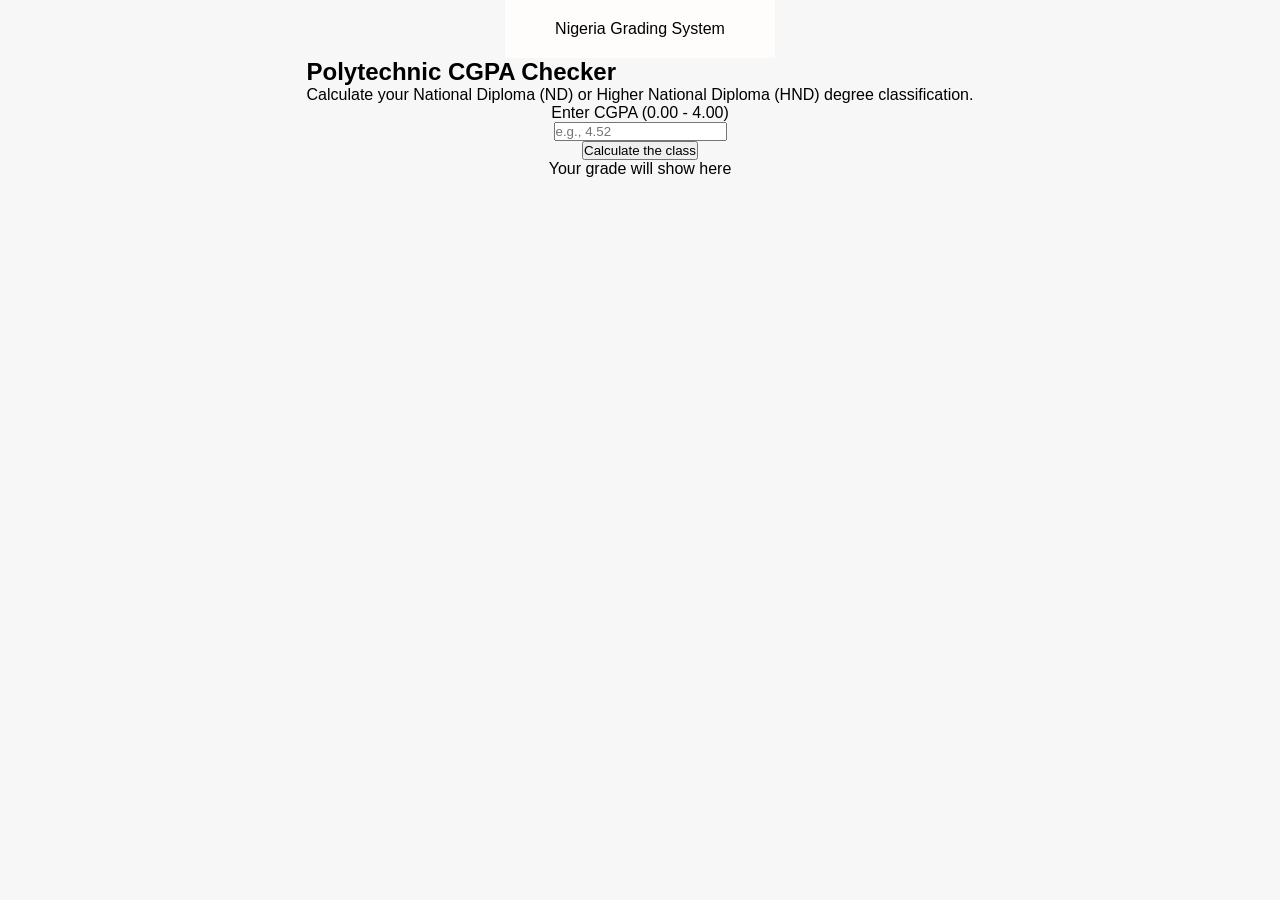
==== polytechnic.html @ af79566e "first commit" ====
<!DOCTYPE html>
<html lang="en">
<head>
    <meta charset="UTF-8">
    <meta name="viewport" content="width=device-width, initial-scale=1.0">
    <title>Document</title>
    <link rel="stylesheet" href="style.css">
</head>
<body>
    <nav>
        <a href="index.html">Nigeria Grading System</a>
    </nav>
    
    <div>
        <h2>Polytechnic CGPA Checker</h2>
        <p>Calculate your National Diploma (ND) or Higher National Diploma (HND) degree classification.</p>
        
    </div>

    <label for="form">Enter CGPA (0.00 - 4.00)</label>
    <input 
    id="gradie"
    type="number"
    placeholder="e.g., 4.52">
    <button onclick="showResult()">Calculate the class</button>



    <p id="seeResult">Your grade will show here</p>

    <script src="script.js"></script>
</body>
</html>
---- style.css ----
*{
    margin: 0;
    padding: 0;
    box-sizing: border-box;
}

body{
    background-color: #f7f7f7;
    font-family: Arial, Helvetica, sans-serif;
    display: flex;
    flex-direction: column;
    align-items: center;
}

nav a{
   text-decoration: none; 
   color: black;
}

nav{
    display: flex;
    flex-direction: row;
    font-weight: 500;
    gap: 600px;
    padding: 20px 50px;
    background-color: #FEFDFB;
}

.nav-item1 a{
    text-decoration: none;
    color: black;
    padding: 0 30px;
}

.hero-section h2{
    font-weight: 800;
    font-size: 52px;
    text-align: center;
}

.hero-section{
    background-color: green;
    padding: 30px 30px;
    width: 100%;
    height: 60vh;

}

.hero-section p{
    font-weight: 600;
    font-size: 22px;
    padding: 26px 130px;
}

.gradecat{
    box-shadow: 0 0px 7.8px rgba(0, 0, 0, 0.32);
    border-radius: 20px;
    width: 400px;
    height: 200px;
    background-color: beige;
    padding: 30px;
    text-align: center;
}

.gradecat h6{
    font-size: 22px;
    font-weight: 500;
    padding-bottom: 10px;
}

.gradecat a{
    text-decoration: none;
    color: rgb(46, 45, 45);

}

.hero-section{
    color: white;
    font-weight: 700;
    text-align: center;
    padding: 50px 100px;
}

.grade-section{
    display: flex;
    gap: 20px;
    padding: 10px 50px;
    padding: 40px;
}

.big-container{
    width: 100%;
    max-width: 400px;
    padding: 20px;
    border-radius: 22px;
    /* border: 0.001px solid black; */
    box-shadow: 0 0px 7.2px rgba(0, 0, 0, 0.12);
    margin-top: 60px;
}

.big-container h1{
    padding: 20px;
    text-decoration: underline;
    font-weight: 600;
    margin-left: 15px;
}

.big-container input{
    padding: 20px 50px;
    border: 2px solid green;
    margin-left: 40px;
}

.big-container button{
    border-radius: 10px;
    color: white;
    background-color: red;
    padding: 10px 29px;
    border: none;
    display: block;
    margin-top: 20px;
    margin-left: 130px;

}

.big-container p{
    padding: 30px;
    text-align: center;
}
                                         
footer{
    display: flex;
    gap: 10px;
}
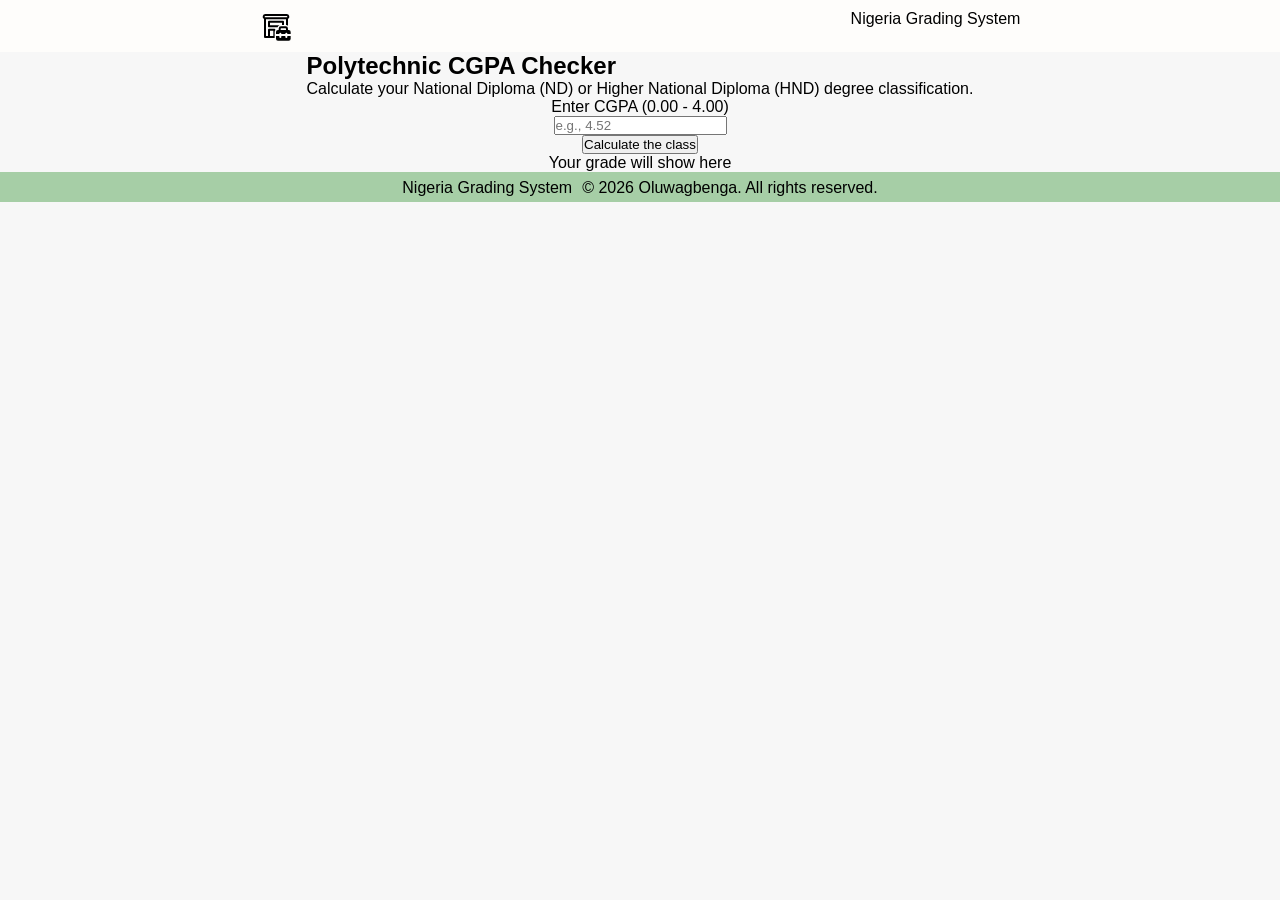
==== commit 4f96553f: "updated" ====
--- a/polytechnic.html
+++ b/polytechnic.html
@@ -7,7 +7,12 @@
     <link rel="stylesheet" href="style.css">
 </head>
 <body>
-    <nav>
+    <nav class="poly-nav" style="display: flex;">
+        <svg xmlns="http://www.w3.org/2000/svg" width="2em" height="2em" viewBox="0 0 24 24">
+	          <path d="M0 0h24v24H0z" fill="none" />
+	           <path fill="currentColor" d="M6.75 8a.75.75 0 0 0-.75.75v3.5c0 .414.336.75.75.75h6.438a2.76 2.76 0 0 1 1.415-1.5H7.5v-2h9v1.75H18v-2.5a.75.75 0 0 0-.75-.75zm4.75 6.75V15c-.314.418-.5.937-.5 1.5V21H3.75a.75.75 0 0 1-.75-.75V6.732A2 2 0 0 1 4 3h16a2 2 0 0 1 1 3.732v5.147a2.74 2.74 0 0 0-1.5-.618V7h-15v12.5H6v-4.75a.75.75 0 0 1 .75-.75h4a.75.75 0 0 1 .75.75M3.5 5a.5.5 0 0 0 .5.5h16a.5.5 0 0 0 0-1H4a.5.5 0 0 0-.5.5M10 19.5v-4H7.5v4zm4-4.5h-.5a1.5 1.5 0 0 0-1.5 1.5V18h2.5v-.25a.75.75 0 0 1 1.5 0V18h3v-.25a.75.75 0 0 1 1.5 0V18H23v-1.5a1.5 1.5 0 0 0-1.5-1.5H21v-1a1.75 1.75 0 0 0-1.75-1.75h-3.5A1.75 1.75 0 0 0 14 14zm1.5-1a.25.25 0 0 1 .25-.25h3.5a.25.25 0 0 1 .25.25v1h-4zM12 21.5v-2h2.5v.75a.75.75 0 0 0 1.5 0v-.75h3v.75a.75.75 0 0 0 1.5 0v-.75H23v2a1.5 1.5 0 0 1-1.5 1.5h-8a1.5 1.5 0 0 1-1.5-1.5" />
+            </svg>
+
         <a href="index.html">Nigeria Grading System</a>
     </nav>
     
@@ -28,6 +33,17 @@
 
     <p id="seeResult">Your grade will show here</p>
 
+    
+    <footer>
+        <div>
+             <p>Nigeria Grading System</p>
+        </div>
+
+        <div>
+            <p>© 2026 Oluwagbenga. All rights reserved.</p>
+        </div>
+    </footer>
+
     <script src="script.js"></script>
 </body>
 </html>
--- a/style.css
+++ b/style.css
@@ -17,13 +17,21 @@
    color: black;
 }
 
+.poly-nav{
+    width: 100%;
+
+}
+
 nav{
     display: flex;
     flex-direction: row;
-    font-weight: 500;
-    gap: 600px;
-    padding: 20px 50px;
+    font-weight: 400;
+    gap: 559px;
+    padding: 10px 50px;
     background-color: #FEFDFB;
+    position: sticky;
+    top: 0;
+    justify-content: center;
 }
 
 .nav-item1 a{
@@ -123,6 +131,8 @@
 
 }
 
+
+
 .big-container p{
     padding: 30px;
     text-align: center;
@@ -131,4 +141,9 @@
 footer{
     display: flex;
     gap: 10px;
+    background-color: rgb(166, 206, 166);
+    width: 100%;
+    justify-content: center;
+    height: 30px;
+    padding-top: 7px;
 }
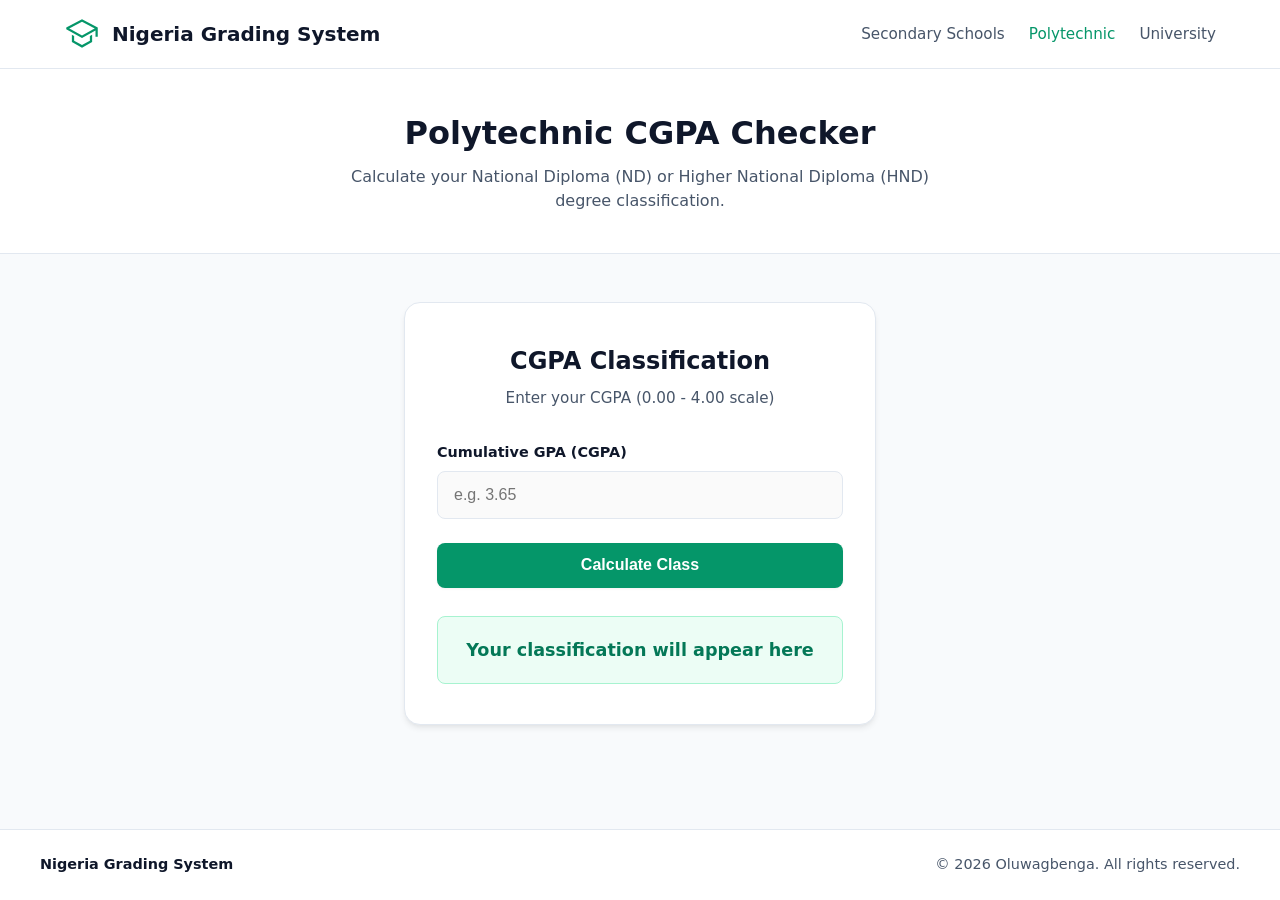
==== commit 22b42df1: "Redesign UI across all pages to be coherent, minimalistic, and modern Co-authored-by: EmmanuelKolawo" ====
--- a/polytechnic.html
+++ b/polytechnic.html
@@ -3,44 +3,62 @@
 <head>
     <meta charset="UTF-8">
     <meta name="viewport" content="width=device-width, initial-scale=1.0">
-    <title>Document</title>
+    <title>Polytechnic CGPA Checker</title>
     <link rel="stylesheet" href="style.css">
 </head>
 <body>
-    <nav class="poly-nav" style="display: flex;">
-        <svg xmlns="http://www.w3.org/2000/svg" width="2em" height="2em" viewBox="0 0 24 24">
-	          <path d="M0 0h24v24H0z" fill="none" />
-	           <path fill="currentColor" d="M6.75 8a.75.75 0 0 0-.75.75v3.5c0 .414.336.75.75.75h6.438a2.76 2.76 0 0 1 1.415-1.5H7.5v-2h9v1.75H18v-2.5a.75.75 0 0 0-.75-.75zm4.75 6.75V15c-.314.418-.5.937-.5 1.5V21H3.75a.75.75 0 0 1-.75-.75V6.732A2 2 0 0 1 4 3h16a2 2 0 0 1 1 3.732v5.147a2.74 2.74 0 0 0-1.5-.618V7h-15v12.5H6v-4.75a.75.75 0 0 1 .75-.75h4a.75.75 0 0 1 .75.75M3.5 5a.5.5 0 0 0 .5.5h16a.5.5 0 0 0 0-1H4a.5.5 0 0 0-.5.5M10 19.5v-4H7.5v4zm4-4.5h-.5a1.5 1.5 0 0 0-1.5 1.5V18h2.5v-.25a.75.75 0 0 1 1.5 0V18h3v-.25a.75.75 0 0 1 1.5 0V18H23v-1.5a1.5 1.5 0 0 0-1.5-1.5H21v-1a1.75 1.75 0 0 0-1.75-1.75h-3.5A1.75 1.75 0 0 0 14 14zm1.5-1a.25.25 0 0 1 .25-.25h3.5a.25.25 0 0 1 .25.25v1h-4zM12 21.5v-2h2.5v.75a.75.75 0 0 0 1.5 0v-.75h3v.75a.75.75 0 0 0 1.5 0v-.75H23v2a1.5 1.5 0 0 1-1.5 1.5h-8a1.5 1.5 0 0 1-1.5-1.5" />
-            </svg>
+    <header>
+        <nav>
+            <a href="index.html" class="nav-brand">
+                <svg xmlns="http://www.w3.org/2000/svg" width="1.8em" height="1.8em" viewBox="0 0 512 512">
+                    <path d="M0 0h512v512H0z" fill="none" />
+                    <path fill="currentColor" d="m368 350.643l-112 63l-112-63v-66.562l-32-17.778v103.054l144 81l144-81V266.303l-32 17.778z" />
+                    <path fill="currentColor" d="M256 45.977L32 162.125v27.734L256 314.3l192-106.663V296h32V162.125Zm160 142.831l-32 17.777L256 277.7l-128-71.115l-32-17.777l-22.179-12.322L256 82.023l182.179 94.463Z" />
+                </svg>
+                <span>Nigeria Grading System</span>
+            </a>
 
-        <a href="index.html">Nigeria Grading System</a>
-    </nav>
-    
-    <div>
-        <h2>Polytechnic CGPA Checker</h2>
-        <p>Calculate your National Diploma (ND) or Higher National Diploma (HND) degree classification.</p>
-        
-    </div>
+            <div class="nav-links">
+                <a href="secondary.html">Secondary Schools</a>
+                <a href="polytechnic.html" class="active">Polytechnic</a>
+                <a href="university.html">University</a>
+            </div>
+        </nav>
+    </header>
 
-    <label for="form">Enter CGPA (0.00 - 4.00)</label>
-    <input 
-    id="gradie"
-    type="number"
-    placeholder="e.g., 4.52">
-    <button onclick="showResult()">Calculate the class</button>
-
-
-
-    <p id="seeResult">Your grade will show here</p>
-
-    
-    <footer>
-        <div>
-             <p>Nigeria Grading System</p>
+    <main>
+        <div class="page-banner">
+            <h1>Polytechnic CGPA Checker</h1>
+            <p>Calculate your National Diploma (ND) or Higher National Diploma (HND) degree classification.</p>
         </div>
 
-        <div>
-            <p>© 2026 Oluwagbenga. All rights reserved.</p>
+        <div class="calculator-container">
+            <div class="calculator-card">
+                <h2>CGPA Classification</h2>
+                <p class="subtitle">Enter your CGPA (0.00 - 4.00 scale)</p>
+
+                <div class="form-group">
+                    <label for="gradie">Cumulative GPA (CGPA)</label>
+                    <input
+                        id="gradie"
+                        type="number"
+                        step="0.01"
+                        min="0"
+                        max="4"
+                        placeholder="e.g. 3.65">
+                </div>
+
+                <button onclick="showResult()">Calculate Class</button>
+
+                <div id="seeResult">Your classification will appear here</div>
+            </div>
+        </div>
+    </main>
+
+    <footer>
+        <div class="footer-content">
+            <span class="footer-brand">Nigeria Grading System</span>
+            <span>&copy; 2026 Oluwagbenga. All rights reserved.</span>
         </div>
     </footer>
 
--- a/style.css
+++ b/style.css
@@ -1,149 +1,375 @@
-*{
+:root {
+    --primary: #059669;
+    --primary-hover: #047857;
+    --primary-light: #ecfdf5;
+    --primary-border: #a7f3d0;
+    --text-dark: #0f172a;
+    --text-muted: #475569;
+    --bg-main: #f8fafc;
+    --bg-surface: #ffffff;
+    --border-color: #e2e8f0;
+    --radius-sm: 8px;
+    --radius-md: 12px;
+    --radius-lg: 16px;
+    --shadow-sm: 0 1px 3px rgba(0, 0, 0, 0.05);
+    --shadow-md: 0 4px 6px -1px rgba(0, 0, 0, 0.08), 0 2px 4px -2px rgba(0, 0, 0, 0.04);
+    --shadow-lg: 0 10px 15px -3px rgba(0, 0, 0, 0.1), 0 4px 6px -4px rgba(0, 0, 0, 0.05);
+}
+
+* {
     margin: 0;
     padding: 0;
     box-sizing: border-box;
 }
 
-body{
-    background-color: #f7f7f7;
-    font-family: Arial, Helvetica, sans-serif;
+body {
+    background-color: var(--bg-main);
+    color: var(--text-dark);
+    font-family: system-ui, -apple-system, BlinkMacSystemFont, 'Segoe UI', Roboto, Oxygen, Ubuntu, Cantarell, 'Open Sans', 'Helvetica Neue', sans-serif;
+    min-height: 100vh;
     display: flex;
     flex-direction: column;
-    align-items: center;
-}
-
-nav a{
-   text-decoration: none; 
-   color: black;
-}
-
-.poly-nav{
-    width: 100%;
-
-}
-
-nav{
-    display: flex;
-    flex-direction: row;
-    font-weight: 400;
-    gap: 559px;
-    padding: 10px 50px;
-    background-color: #FEFDFB;
+    line-height: 1.5;
+}
+
+/* Header & Navigation */
+header {
+    background-color: var(--bg-surface);
+    border-bottom: 1px solid var(--border-color);
     position: sticky;
     top: 0;
+    z-index: 100;
+}
+
+nav {
+    max-width: 1200px;
+    margin: 0 auto;
+    padding: 1rem 1.5rem;
+    display: flex;
+    justify-content: space-between;
+    align-items: center;
+    gap: 1rem;
+}
+
+nav a {
+    text-decoration: none;
+    color: var(--text-dark);
+}
+
+.nav-brand {
+    display: flex;
+    align-items: center;
+    gap: 0.75rem;
+    font-weight: 700;
+    font-size: 1.25rem;
+    color: var(--text-dark);
+    transition: color 0.2s ease;
+}
+
+.nav-brand:hover {
+    color: var(--primary);
+}
+
+.nav-brand svg {
+    color: var(--primary);
+    flex-shrink: 0;
+}
+
+.nav-links {
+    display: flex;
+    align-items: center;
+    gap: 1.5rem;
+}
+
+.nav-links a {
+    font-weight: 500;
+    font-size: 0.95rem;
+    color: var(--text-muted);
+    transition: color 0.2s ease;
+}
+
+.nav-links a:hover,
+.nav-links a.active {
+    color: var(--primary);
+}
+
+/* Hero Section */
+.hero-section {
+    background: linear-gradient(135deg, #059669 0%, #047857 100%);
+    color: #ffffff;
+    padding: 4rem 1.5rem;
+    text-align: center;
+}
+
+.hero-content {
+    max-width: 800px;
+    margin: 0 auto;
+}
+
+.hero-section h1, .hero-section h2 {
+    font-size: 2.5rem;
+    font-weight: 800;
+    letter-spacing: -0.025em;
+    margin-bottom: 1rem;
+    line-height: 1.2;
+}
+
+.hero-section p {
+    font-size: 1.125rem;
+    font-weight: 400;
+    opacity: 0.9;
+    max-width: 650px;
+    margin: 0 auto;
+}
+
+/* Page Banner (for Secondary, Polytechnic, University) */
+.page-banner {
+    background-color: var(--bg-surface);
+    border-bottom: 1px solid var(--border-color);
+    padding: 2.5rem 1.5rem;
+    text-align: center;
+}
+
+.page-banner h1, .page-banner h2 {
+    font-size: 2rem;
+    font-weight: 700;
+    color: var(--text-dark);
+    margin-bottom: 0.5rem;
+}
+
+.page-banner p {
+    color: var(--text-muted);
+    font-size: 1rem;
+    max-width: 600px;
+    margin: 0 auto;
+}
+
+/* Main Content Wrapper */
+main {
+    flex: 1;
+    display: flex;
+    flex-direction: column;
+}
+
+/* Dashboard / Grade Categories Grid */
+.grade-section {
+    max-width: 1200px;
+    width: 100%;
+    margin: 3rem auto;
+    padding: 0 1.5rem;
+    display: grid;
+    grid-template-columns: repeat(auto-fit, minmax(300px, 1fr));
+    gap: 1.5rem;
+}
+
+.gradecat {
+    background-color: var(--bg-surface);
+    border: 1px solid var(--border-color);
+    border-radius: var(--radius-md);
+    padding: 2rem;
+    display: flex;
+    flex-direction: column;
+    align-items: flex-start;
+    text-align: left;
+    box-shadow: var(--shadow-sm);
+    transition: transform 0.2s ease, box-shadow 0.2s ease, border-color 0.2s ease;
+}
+
+.gradecat:hover {
+    transform: translateY(-4px);
+    box-shadow: var(--shadow-lg);
+    border-color: var(--primary-border);
+}
+
+.gradecat svg {
+    color: var(--primary);
+    background-color: var(--primary-light);
+    padding: 0.6rem;
+    border-radius: var(--radius-sm);
+    width: 3rem;
+    height: 3rem;
+    margin-bottom: 1.25rem;
+}
+
+.gradecat h3, .gradecat h6 {
+    font-size: 1.25rem;
+    font-weight: 600;
+    color: var(--text-dark);
+    margin-bottom: 0.5rem;
+}
+
+.gradecat p, .gradecat a {
+    color: var(--text-muted);
+    font-size: 0.95rem;
+    line-height: 1.5;
+    text-decoration: none;
+}
+
+.gradecat .card-link {
+    display: inline-flex;
+    align-items: center;
+    gap: 0.5rem;
+    margin-top: auto;
+    padding-top: 1rem;
+    color: var(--primary);
+    font-weight: 600;
+}
+
+.gradecat .card-link:hover {
+    color: var(--primary-hover);
+}
+
+/* Calculator Card Container */
+.calculator-container {
+    max-width: 520px;
+    width: 100%;
+    margin: 3rem auto;
+    padding: 0 1.5rem;
+}
+
+.big-container, .calculator-card {
+    background-color: var(--bg-surface);
+    border: 1px solid var(--border-color);
+    border-radius: var(--radius-lg);
+    padding: 2.5rem 2rem;
+    box-shadow: var(--shadow-md);
+    text-align: center;
+}
+
+.calculator-card h1, .big-container h1, .calculator-card h2, .big-container h2 {
+    font-size: 1.5rem;
+    font-weight: 700;
+    color: var(--text-dark);
+    margin-bottom: 0.5rem;
+    text-decoration: none;
+}
+
+.calculator-card p.subtitle, .big-container p.subtitle {
+    color: var(--text-muted);
+    font-size: 0.95rem;
+    margin-bottom: 2rem;
+}
+
+.form-group {
+    display: flex;
+    flex-direction: column;
+    text-align: left;
+    margin-bottom: 1.5rem;
+    gap: 0.5rem;
+}
+
+.form-group label {
+    font-weight: 600;
+    font-size: 0.9rem;
+    color: var(--text-dark);
+}
+
+input[type="number"], input[type="text"] {
+    width: 100%;
+    padding: 0.85rem 1rem;
+    font-size: 1rem;
+    border: 1px solid var(--border-color);
+    border-radius: var(--radius-sm);
+    background-color: #fafafa;
+    color: var(--text-dark);
+    outline: none;
+    transition: border-color 0.2s ease, box-shadow 0.2s ease, background-color 0.2s ease;
+}
+
+input[type="number"]:focus, input[type="text"]:focus {
+    border-color: var(--primary);
+    background-color: #ffffff;
+    box-shadow: 0 0 0 3px rgba(5, 150, 105, 0.15);
+}
+
+button, .btn-primary {
+    width: 100%;
+    background-color: var(--primary);
+    color: #ffffff;
+    font-size: 1rem;
+    font-weight: 600;
+    padding: 0.85rem 1.5rem;
+    border: none;
+    border-radius: var(--radius-sm);
+    cursor: pointer;
+    transition: background-color 0.2s ease, transform 0.1s ease;
+    box-shadow: var(--shadow-sm);
+}
+
+button:hover, .btn-primary:hover {
+    background-color: var(--primary-hover);
+}
+
+button:active, .btn-primary:active {
+    transform: scale(0.99);
+}
+
+/* Result Board Panel */
+.result-box, #boardie, #seeResult, #seeClass {
+    margin-top: 1.75rem;
+    padding: 1.25rem 1rem;
+    background-color: var(--primary-light);
+    border: 1px solid var(--primary-border);
+    border-radius: var(--radius-sm);
+    color: var(--primary-hover);
+    font-weight: 600;
+    font-size: 1.1rem;
+    min-height: 3rem;
+    display: flex;
+    align-items: center;
     justify-content: center;
-}
-
-.nav-item1 a{
-    text-decoration: none;
-    color: black;
-    padding: 0 30px;
-}
-
-.hero-section h2{
-    font-weight: 800;
-    font-size: 52px;
     text-align: center;
 }
 
-.hero-section{
-    background-color: green;
-    padding: 30px 30px;
-    width: 100%;
-    height: 60vh;
-
-}
-
-.hero-section p{
-    font-weight: 600;
-    font-size: 22px;
-    padding: 26px 130px;
-}
-
-.gradecat{
-    box-shadow: 0 0px 7.8px rgba(0, 0, 0, 0.32);
-    border-radius: 20px;
-    width: 400px;
-    height: 200px;
-    background-color: beige;
-    padding: 30px;
-    text-align: center;
-}
-
-.gradecat h6{
-    font-size: 22px;
-    font-weight: 500;
-    padding-bottom: 10px;
-}
-
-.gradecat a{
-    text-decoration: none;
-    color: rgb(46, 45, 45);
-
-}
-
-.hero-section{
-    color: white;
-    font-weight: 700;
-    text-align: center;
-    padding: 50px 100px;
-}
-
-.grade-section{
-    display: flex;
-    gap: 20px;
-    padding: 10px 50px;
-    padding: 40px;
-}
-
-.big-container{
-    width: 100%;
-    max-width: 400px;
-    padding: 20px;
-    border-radius: 22px;
-    /* border: 0.001px solid black; */
-    box-shadow: 0 0px 7.2px rgba(0, 0, 0, 0.12);
-    margin-top: 60px;
-}
-
-.big-container h1{
-    padding: 20px;
-    text-decoration: underline;
-    font-weight: 600;
-    margin-left: 15px;
-}
-
-.big-container input{
-    padding: 20px 50px;
-    border: 2px solid green;
-    margin-left: 40px;
-}
-
-.big-container button{
-    border-radius: 10px;
-    color: white;
-    background-color: red;
-    padding: 10px 29px;
-    border: none;
-    display: block;
-    margin-top: 20px;
-    margin-left: 130px;
-
-}
-
-
-
-.big-container p{
-    padding: 30px;
-    text-align: center;
-}
-                                         
-footer{
-    display: flex;
-    gap: 10px;
-    background-color: rgb(166, 206, 166);
-    width: 100%;
-    justify-content: center;
-    height: 30px;
-    padding-top: 7px;
-}+.result-box h2, #boardie h2 {
+    font-size: 1.1rem;
+    font-weight: 600;
+    color: var(--primary-hover);
+}
+
+/* Footer */
+footer {
+    background-color: var(--bg-surface);
+    border-top: 1px solid var(--border-color);
+    padding: 1.5rem;
+    margin-top: auto;
+}
+
+.footer-content {
+    max-width: 1200px;
+    margin: 0 auto;
+    display: flex;
+    justify-content: space-between;
+    align-items: center;
+    flex-wrap: wrap;
+    gap: 1rem;
+    font-size: 0.9rem;
+    color: var(--text-muted);
+}
+
+.footer-brand {
+    font-weight: 600;
+    color: var(--text-dark);
+}
+
+/* Responsive adjustments */
+@media (max-width: 640px) {
+    nav {
+        flex-direction: column;
+        align-items: flex-start;
+    }
+
+    .nav-links {
+        width: 100%;
+        justify-content: space-between;
+    }
+
+    .hero-section h1, .hero-section h2 {
+        font-size: 1.85rem;
+    }
+
+    .footer-content {
+        flex-direction: column;
+        text-align: center;
+    }
+}
